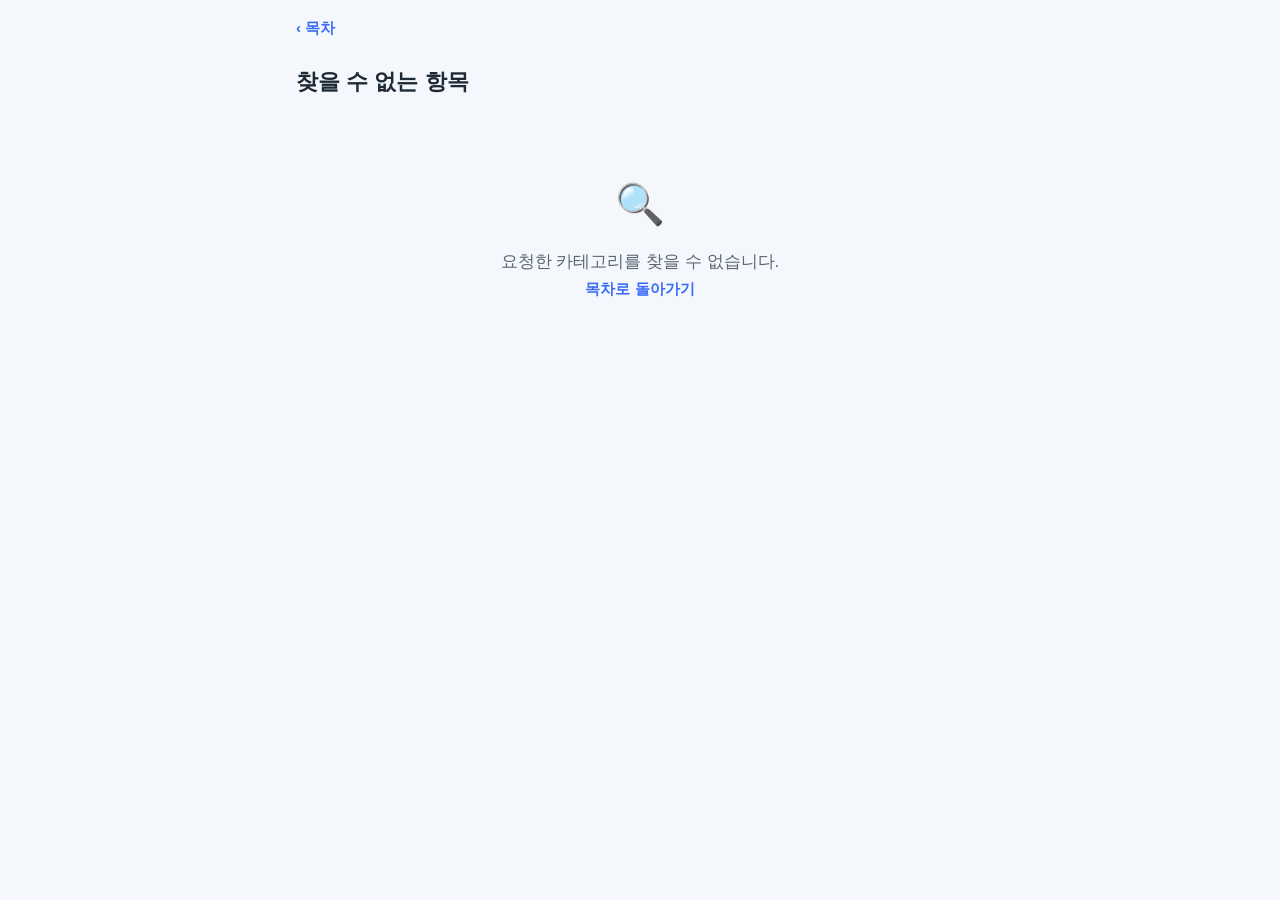
==== category.html @ 881e8fe3 "Implement static quiz site (5 pages, 5 categories, PIN/timer/random quiz)" ====
<!DOCTYPE html>
<html lang="ko">
  <head>
    <meta charset="UTF-8" />
    <meta name="viewport" content="width=device-width, initial-scale=1.0" />
    <title>챕터 목록 · 유럽 가족 여행 준비 Q&A</title>
    <link rel="stylesheet" href="css/style.css" />
  </head>
  <body>
    <div class="topbar">
      <a class="back-link" href="index.html">‹ 목차</a>
    </div>

    <main class="container">
      <h2 id="cat-title" class="page-title">불러오는 중…</h2>
      <p id="cat-subtitle" class="page-subtitle"></p>

      <ul id="chapter-list" class="card-list"></ul>
    </main>

    <script src="js/config.js"></script>
    <script src="js/util.js"></script>
    <script src="js/data.js"></script>
    <script src="js/category.js"></script>
  </body>
</html>
---- css/style.css ----
/* =========================================================
   유럽 가족 여행 준비 Q&A — 공통 스타일 (모바일 우선)
   외부 폰트/CDN 미사용. 시스템 폰트 스택만 사용.
   ========================================================= */

:root {
  /* 색상 토큰 */
  --color-bg: #f4f7fb;
  --color-surface: #ffffff;
  --color-text: #1f2a37;
  --color-text-soft: #5b6776;
  --color-primary: #3b6cf6;
  --color-primary-dark: #2a52c9;
  --color-accent: #ff8c42;
  --color-correct: #1e9e63;
  --color-correct-bg: #e6f6ee;
  --color-wrong: #e0483d;
  --color-wrong-bg: #fdeceb;
  --color-warning: #e0483d;
  --color-border: #e3e9f2;
  --color-disabled: #b6c0cd;

  /* 간격 토큰 */
  --space-1: 4px;
  --space-2: 8px;
  --space-3: 12px;
  --space-4: 16px;
  --space-5: 24px;
  --space-6: 32px;
  --space-7: 48px;

  --radius: 14px;
  --radius-sm: 10px;
  --shadow: 0 6px 20px rgba(31, 42, 55, 0.08);
  --shadow-sm: 0 2px 8px rgba(31, 42, 55, 0.06);

  --maxw: 720px;
}

* {
  box-sizing: border-box;
}

html {
  -webkit-text-size-adjust: 100%;
}

body {
  margin: 0;
  font-family: -apple-system, BlinkMacSystemFont, "Segoe UI", Roboto,
    "Helvetica Neue", "Apple SD Gothic Neo", "Malgun Gothic", sans-serif;
  font-size: 17px;
  line-height: 1.6;
  color: var(--color-text);
  background: var(--color-bg);
  -webkit-font-smoothing: antialiased;
}

.container {
  max-width: var(--maxw);
  margin: 0 auto;
  padding: var(--space-5) var(--space-4) var(--space-7);
}

/* ---------- 헤더 ---------- */
.site-header {
  background: linear-gradient(135deg, var(--color-primary), #6a4bf6);
  color: #fff;
  padding: var(--space-6) var(--space-4);
  text-align: center;
}
.site-header h1 {
  margin: 0;
  font-size: 1.5rem;
  letter-spacing: -0.01em;
}
.site-header p {
  margin: var(--space-2) 0 0;
  opacity: 0.9;
  font-size: 0.95rem;
}

/* ---------- 뒤로가기 / 상단 바 ---------- */
.topbar {
  display: flex;
  align-items: center;
  gap: var(--space-3);
  max-width: var(--maxw);
  margin: 0 auto;
  padding: var(--space-4) var(--space-4) 0;
}
.back-link {
  display: inline-flex;
  align-items: center;
  gap: var(--space-1);
  color: var(--color-primary);
  text-decoration: none;
  font-weight: 600;
  font-size: 0.95rem;
}
.back-link:hover {
  text-decoration: underline;
}

.page-title {
  font-size: 1.4rem;
  margin: 0 0 var(--space-1);
}
.page-subtitle {
  color: var(--color-text-soft);
  margin: 0 0 var(--space-5);
  font-size: 0.98rem;
}

/* ---------- 카드 리스트 ---------- */
.card-list {
  display: flex;
  flex-direction: column;
  gap: var(--space-3);
  list-style: none;
  margin: 0;
  padding: 0;
}
.card {
  display: flex;
  align-items: center;
  gap: var(--space-4);
  background: var(--color-surface);
  border: 1px solid var(--color-border);
  border-radius: var(--radius);
  padding: var(--space-4) var(--space-5);
  text-decoration: none;
  color: inherit;
  box-shadow: var(--shadow-sm);
  transition: transform 0.12s ease, box-shadow 0.12s ease;
  min-height: 64px;
}
.card:hover {
  transform: translateY(-2px);
  box-shadow: var(--shadow);
}
.card:active {
  transform: translateY(0);
}
.card.is-disabled {
  opacity: 0.6;
  pointer-events: none;
}
.card-icon {
  font-size: 1.9rem;
  flex: 0 0 auto;
  line-height: 1;
}
.card-body {
  flex: 1 1 auto;
  min-width: 0;
}
.card-title {
  font-weight: 700;
  font-size: 1.05rem;
}
.card-summary {
  color: var(--color-text-soft);
  font-size: 0.9rem;
  margin-top: 2px;
}
.card-arrow {
  color: var(--color-disabled);
  font-size: 1.2rem;
  flex: 0 0 auto;
}
.card-badge {
  font-size: 0.78rem;
  color: var(--color-text-soft);
  background: var(--color-bg);
  border-radius: 999px;
  padding: 2px 10px;
  flex: 0 0 auto;
}

/* ---------- 본문(챕터 학습) ---------- */
.section-block {
  background: var(--color-surface);
  border: 1px solid var(--color-border);
  border-radius: var(--radius);
  padding: var(--space-5);
  margin-bottom: var(--space-4);
  box-shadow: var(--shadow-sm);
}
.section-block h3 {
  margin: 0 0 var(--space-2);
  font-size: 1.1rem;
  color: var(--color-primary-dark);
}
.section-block p {
  margin: 0;
  color: var(--color-text);
}

/* ---------- 버튼 ---------- */
.btn {
  display: inline-flex;
  align-items: center;
  justify-content: center;
  gap: var(--space-2);
  border: none;
  border-radius: var(--radius-sm);
  padding: var(--space-4) var(--space-5);
  font-size: 1.05rem;
  font-weight: 700;
  font-family: inherit;
  cursor: pointer;
  text-decoration: none;
  min-height: 52px;
  transition: background 0.12s ease, opacity 0.12s ease;
}
.btn-primary {
  background: var(--color-primary);
  color: #fff;
}
.btn-primary:hover {
  background: var(--color-primary-dark);
}
.btn-secondary {
  background: var(--color-surface);
  color: var(--color-primary);
  border: 1.5px solid var(--color-primary);
}
.btn-secondary:hover {
  background: #eef3ff;
}
.btn-block {
  width: 100%;
}
.btn:disabled {
  background: var(--color-disabled);
  color: #fff;
  cursor: not-allowed;
}
.btn-row {
  display: flex;
  gap: var(--space-3);
  margin-top: var(--space-5);
}
.btn-row .btn {
  flex: 1;
}

.start-area {
  margin-top: var(--space-6);
}
.prep-note {
  text-align: center;
  color: var(--color-text-soft);
  font-size: 0.95rem;
  margin-top: var(--space-3);
}

/* ---------- 모달 (PIN) ---------- */
.modal-overlay {
  position: fixed;
  inset: 0;
  background: rgba(31, 42, 55, 0.55);
  display: none;
  align-items: center;
  justify-content: center;
  padding: var(--space-4);
  z-index: 100;
}
.modal-overlay.is-open {
  display: flex;
}
.modal {
  background: var(--color-surface);
  border-radius: var(--radius);
  padding: var(--space-6) var(--space-5);
  width: 100%;
  max-width: 360px;
  box-shadow: var(--shadow);
  text-align: center;
}
.modal h3 {
  margin: 0 0 var(--space-2);
  font-size: 1.2rem;
}
.modal p {
  margin: 0 0 var(--space-4);
  color: var(--color-text-soft);
  font-size: 0.92rem;
}
.pin-input {
  width: 100%;
  font-size: 1.6rem;
  text-align: center;
  letter-spacing: 0.4em;
  padding: var(--space-3);
  border: 1.5px solid var(--color-border);
  border-radius: var(--radius-sm);
  font-family: inherit;
  margin-bottom: var(--space-3);
}
.pin-input:focus {
  outline: none;
  border-color: var(--color-primary);
}
.pin-error {
  color: var(--color-warning);
  font-size: 0.9rem;
  min-height: 1.2em;
  margin-bottom: var(--space-3);
}

/* ---------- 퀴즈 ---------- */
.timer-bar {
  position: sticky;
  top: 0;
  z-index: 50;
  background: var(--color-surface);
  border-bottom: 1px solid var(--color-border);
  padding: var(--space-3) var(--space-4);
  text-align: center;
  box-shadow: var(--shadow-sm);
}
.timer-bar .timer {
  font-size: 1.5rem;
  font-weight: 800;
  font-variant-numeric: tabular-nums;
  color: var(--color-primary-dark);
}
.timer-bar .timer.timer--warning {
  color: var(--color-warning);
  animation: pulse 1s infinite;
}
.timer-label {
  display: block;
  font-size: 0.8rem;
  color: var(--color-text-soft);
}
@keyframes pulse {
  0%, 100% { opacity: 1; }
  50% { opacity: 0.5; }
}

.question-block {
  background: var(--color-surface);
  border: 1px solid var(--color-border);
  border-radius: var(--radius);
  padding: var(--space-5);
  margin-bottom: var(--space-4);
  box-shadow: var(--shadow-sm);
}
.question-number {
  color: var(--color-primary);
  font-weight: 700;
  font-size: 0.85rem;
  margin-bottom: var(--space-1);
}
.question-text {
  font-weight: 600;
  margin-bottom: var(--space-4);
}
.options {
  display: flex;
  flex-direction: column;
  gap: var(--space-2);
}
.option {
  display: flex;
  align-items: center;
  gap: var(--space-3);
  border: 1.5px solid var(--color-border);
  border-radius: var(--radius-sm);
  padding: var(--space-3) var(--space-4);
  cursor: pointer;
  transition: border-color 0.12s ease, background 0.12s ease;
  min-height: 48px;
}
.option:hover {
  border-color: var(--color-primary);
}
.option input {
  width: 20px;
  height: 20px;
  flex: 0 0 auto;
  accent-color: var(--color-primary);
}
.option.is-selected {
  border-color: var(--color-primary);
  background: #eef3ff;
}

/* ---------- 결과 ---------- */
.score-card {
  background: linear-gradient(135deg, var(--color-primary), #6a4bf6);
  color: #fff;
  border-radius: var(--radius);
  padding: var(--space-6);
  text-align: center;
  margin-bottom: var(--space-5);
  box-shadow: var(--shadow);
}
.score-card .score-num {
  font-size: 3rem;
  font-weight: 800;
  line-height: 1.1;
}
.score-card .score-label {
  opacity: 0.9;
  margin-top: var(--space-2);
}

.review-item {
  background: var(--color-surface);
  border: 1px solid var(--color-border);
  border-left: 5px solid var(--color-border);
  border-radius: var(--radius);
  padding: var(--space-5);
  margin-bottom: var(--space-3);
  box-shadow: var(--shadow-sm);
}
.review-item.is-correct {
  border-left-color: var(--color-correct);
}
.review-item.is-wrong {
  border-left-color: var(--color-wrong);
}
.review-head {
  display: flex;
  align-items: baseline;
  gap: var(--space-2);
  margin-bottom: var(--space-3);
}
.ox {
  font-weight: 800;
  flex: 0 0 auto;
}
.ox--correct {
  color: var(--color-correct);
}
.ox--wrong {
  color: var(--color-wrong);
}
.review-q {
  font-weight: 600;
}
.review-answer {
  font-size: 0.95rem;
  margin: var(--space-1) 0;
}
.review-answer .label {
  color: var(--color-text-soft);
  margin-right: var(--space-2);
}
.user-pick.wrong {
  color: var(--color-wrong);
  font-weight: 600;
}
.user-pick.right {
  color: var(--color-correct);
  font-weight: 600;
}
.correct-ans {
  color: var(--color-correct);
  font-weight: 600;
}
.explanation {
  margin-top: var(--space-3);
  padding: var(--space-3) var(--space-4);
  background: var(--color-bg);
  border-radius: var(--radius-sm);
  font-size: 0.92rem;
  color: var(--color-text);
}
.explanation .label {
  font-weight: 700;
  color: var(--color-primary-dark);
}

/* ---------- 상태/에러 ---------- */
.message {
  text-align: center;
  padding: var(--space-7) var(--space-4);
  color: var(--color-text-soft);
}
.message .emoji {
  font-size: 2.5rem;
  display: block;
  margin-bottom: var(--space-3);
}
.loading {
  text-align: center;
  color: var(--color-text-soft);
  padding: var(--space-6);
}

.footer-note {
  text-align: center;
  color: var(--color-disabled);
  font-size: 0.8rem;
  margin-top: var(--space-7);
}

@media (min-width: 600px) {
  .site-header h1 {
    font-size: 1.8rem;
  }
}
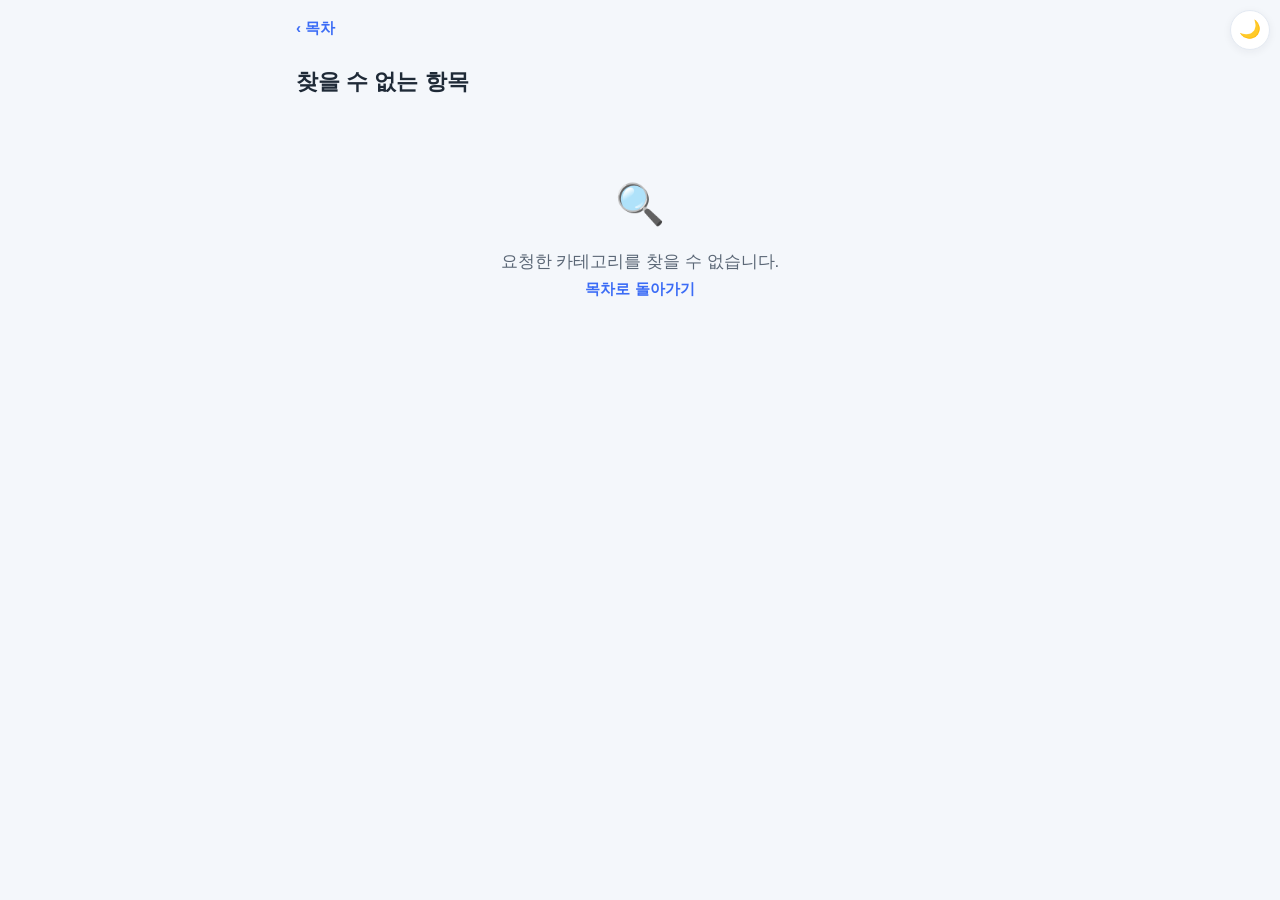
==== commit 99fb09de: "Add dark mode: palette tokens, theme.js toggle with persistence + system default" ====
--- a/category.html
+++ b/category.html
@@ -3,7 +3,7 @@
   <head>
     <meta charset="UTF-8" />
     <meta name="viewport" content="width=device-width, initial-scale=1.0" />
-    <title>챕터 목록 · 유럽 가족 여행 준비 Q&A</title>
+    <title>챕터 목록 · 유럽 가족 여행 준비 Quiz</title>
     <link rel="stylesheet" href="css/style.css" />
   </head>
   <body>
@@ -18,6 +18,7 @@
       <ul id="chapter-list" class="card-list"></ul>
     </main>
 
+    <script src="js/theme.js"></script>
     <script src="js/config.js"></script>
     <script src="js/util.js"></script>
     <script src="js/data.js"></script>
--- a/css/style.css
+++ b/css/style.css
@@ -1,5 +1,5 @@
 /* =========================================================
-   유럽 가족 여행 준비 Q&A — 공통 스타일 (모바일 우선)
+   유럽 가족 여행 준비 Quiz — 공통 스타일 (모바일 우선)
    외부 폰트/CDN 미사용. 시스템 폰트 스택만 사용.
    ========================================================= */
 
@@ -19,6 +19,7 @@
   --color-warning: #e0483d;
   --color-border: #e3e9f2;
   --color-disabled: #b6c0cd;
+  --color-primary-soft: #eef3ff;
 
   /* 간격 토큰 */
   --space-1: 4px;
@@ -156,13 +157,18 @@
   min-width: 0;
 }
 .card-title {
+  display: block;
   font-weight: 700;
   font-size: 1.05rem;
+  line-height: 1.3;
+  letter-spacing: -0.01em;
 }
 .card-summary {
+  display: block;
   color: var(--color-text-soft);
   font-size: 0.9rem;
-  margin-top: 2px;
+  line-height: 1.45;
+  margin-top: 4px;
 }
 .card-arrow {
   color: var(--color-disabled);
@@ -195,6 +201,162 @@
 .section-block p {
   margin: 0;
   color: var(--color-text);
+}
+
+/* ---------- 다이얼로그(대화 학습) ---------- */
+.dialogue-block {
+  background: var(--color-surface);
+  border: 1px solid var(--color-border);
+  border-radius: var(--radius);
+  padding: var(--space-5);
+  margin-bottom: var(--space-4);
+  box-shadow: var(--shadow-sm);
+}
+.dialogue-block h3 {
+  display: flex;
+  align-items: center;
+  gap: var(--space-2);
+  margin: 0 0 var(--space-4);
+  font-size: 1.1rem;
+  color: var(--color-primary-dark);
+}
+.dlg-num {
+  flex: none;
+  font-size: 0.78rem;
+  font-weight: 700;
+  color: #fff;
+  background: var(--color-primary);
+  border-radius: 999px;
+  padding: 2px 10px;
+}
+.dlg-hint {
+  margin: 0 0 var(--space-4);
+  font-size: 0.86rem;
+  color: var(--color-text-soft);
+  background: var(--color-correct-bg);
+  border-radius: var(--radius-sm);
+  padding: var(--space-2) var(--space-3);
+}
+.dlg-lines {
+  display: flex;
+  flex-direction: column;
+  gap: var(--space-3);
+}
+.dlg-line {
+  display: flex;
+  gap: var(--space-3);
+}
+.dlg-speaker {
+  flex: none;
+  width: 44px;
+  font-size: 0.82rem;
+  font-weight: 700;
+  color: var(--color-text-soft);
+  padding-top: var(--space-3);
+}
+/* 누르면 한국어 번역이 토글되는 대사 버튼 */
+.dlg-text {
+  display: flex;
+  flex-direction: column;
+  gap: 2px;
+  background: var(--color-bg);
+  border: 1px solid transparent;
+  border-radius: var(--radius-sm);
+  padding: var(--space-3) var(--space-4);
+  flex: 1;
+  text-align: left;
+  font: inherit;
+  cursor: pointer;
+  position: relative;
+  transition: border-color 0.15s, background 0.15s;
+}
+.dlg-text:hover {
+  border-color: var(--color-border);
+}
+.dlg-text.revealed {
+  background: var(--color-primary-soft);
+}
+.dlg-en {
+  font-weight: 600;
+  color: var(--color-text);
+  padding-right: 18px;
+}
+/* 한국어 번역: 기본 숨김, .revealed 일 때만 표시 */
+.dlg-ko {
+  display: none;
+  font-size: 0.92rem;
+  color: var(--color-text-soft);
+}
+.dlg-text.revealed .dlg-ko {
+  display: block;
+}
+/* 접힘/펼침 표시 (▾) */
+.dlg-text::after {
+  content: "▾";
+  position: absolute;
+  top: var(--space-3);
+  right: var(--space-3);
+  font-size: 0.8rem;
+  color: var(--color-disabled);
+  transition: transform 0.15s;
+}
+.dlg-text.revealed::after {
+  transform: rotate(180deg);
+  color: var(--color-primary);
+}
+/* 핵심 표현의 대체 표현 목록 */
+.dlg-alts {
+  list-style: none;
+  margin: var(--space-2) 0 0;
+  padding-left: 0;
+  display: flex;
+  flex-direction: column;
+  gap: 2px;
+}
+.dlg-alts li {
+  font-size: 0.86rem;
+  color: var(--color-text-soft);
+}
+.dlg-alts li::before {
+  content: "↔ ";
+  color: var(--color-accent);
+}
+.dlg-alts code {
+  font-weight: 600;
+  color: var(--color-text);
+  background: var(--color-bg);
+}
+.alt-ko {
+  color: var(--color-text-soft);
+}
+.dlg-key {
+  margin-top: var(--space-4);
+  border-top: 1px dashed var(--color-border);
+  padding-top: var(--space-3);
+}
+.dlg-key h4 {
+  margin: 0 0 var(--space-2);
+  font-size: 0.92rem;
+  color: var(--color-accent);
+}
+.dlg-key ul {
+  margin: 0;
+  padding-left: var(--space-4);
+  display: flex;
+  flex-direction: column;
+  gap: var(--space-2);
+}
+.dlg-key li {
+  font-size: 0.92rem;
+  color: var(--color-text);
+  line-height: 1.5;
+}
+.dlg-key code {
+  font-weight: 700;
+  color: var(--color-primary-dark);
+  background: var(--color-correct-bg);
+  border-radius: 6px;
+  padding: 1px 6px;
 }
 
 /* ---------- 버튼 ---------- */
@@ -227,7 +389,7 @@
   border: 1.5px solid var(--color-primary);
 }
 .btn-secondary:hover {
-  background: #eef3ff;
+  background: var(--color-primary-soft);
 }
 .btn-block {
   width: 100%;
@@ -386,7 +548,7 @@
 }
 .option.is-selected {
   border-color: var(--color-primary);
-  background: #eef3ff;
+  background: var(--color-primary-soft);
 }
 
 /* ---------- 결과 ---------- */
@@ -500,8 +662,81 @@
   margin-top: var(--space-7);
 }
 
+/* ---------- 접근성: 키보드 포커스 ---------- */
+a:focus-visible,
+button:focus-visible,
+input:focus-visible,
+.dlg-text:focus-visible,
+.option:focus-within {
+  outline: 2px solid var(--color-primary);
+  outline-offset: 2px;
+}
+
 @media (min-width: 600px) {
   .site-header h1 {
     font-size: 1.8rem;
   }
 }
+
+/* ---------- 다크 테마 토큰 ---------- */
+html[data-theme="dark"] {
+  --color-bg: #0f1620;
+  --color-surface: #1a2330;
+  --color-text: #e6ebf2;
+  --color-text-soft: #9aa7b8;
+  --color-primary: #5b86ff;
+  --color-primary-dark: #9bb4ff;
+  --color-primary-soft: #22304d;
+  --color-accent: #ff9d5c;
+  --color-correct: #3ec98a;
+  --color-correct-bg: #14301f;
+  --color-wrong: #ff6f63;
+  --color-wrong-bg: #371d1b;
+  --color-warning: #ff6f63;
+  --color-border: #2b3848;
+  --color-disabled: #5a6678;
+  --shadow: 0 6px 20px rgba(0, 0, 0, 0.45);
+  --shadow-sm: 0 2px 8px rgba(0, 0, 0, 0.35);
+}
+/* 명시적 선택이 없을 때 시스템 다크 설정을 따른다(첫 페인트 FOUC 방지용 fallback). */
+@media (prefers-color-scheme: dark) {
+  html:not([data-theme="light"]) {
+    --color-bg: #0f1620;
+    --color-surface: #1a2330;
+    --color-text: #e6ebf2;
+    --color-text-soft: #9aa7b8;
+    --color-primary: #5b86ff;
+    --color-primary-dark: #9bb4ff;
+    --color-primary-soft: #22304d;
+    --color-accent: #ff9d5c;
+    --color-correct: #3ec98a;
+    --color-correct-bg: #14301f;
+    --color-wrong: #ff6f63;
+    --color-wrong-bg: #371d1b;
+    --color-warning: #ff6f63;
+    --color-border: #2b3848;
+    --color-disabled: #5a6678;
+    --shadow: 0 6px 20px rgba(0, 0, 0, 0.45);
+    --shadow-sm: 0 2px 8px rgba(0, 0, 0, 0.35);
+  }
+}
+/* ---------- 테마 토글 버튼(JS 주입) ---------- */
+.theme-toggle {
+  position: fixed;
+  top: 10px;
+  right: 10px;
+  z-index: 200;
+  width: 40px;
+  height: 40px;
+  border-radius: 999px;
+  border: 1px solid var(--color-border);
+  background: var(--color-surface);
+  box-shadow: var(--shadow-sm);
+  font-size: 1.1rem;
+  line-height: 1;
+  cursor: pointer;
+  display: flex;
+  align-items: center;
+  justify-content: center;
+  padding: 0;
+}
